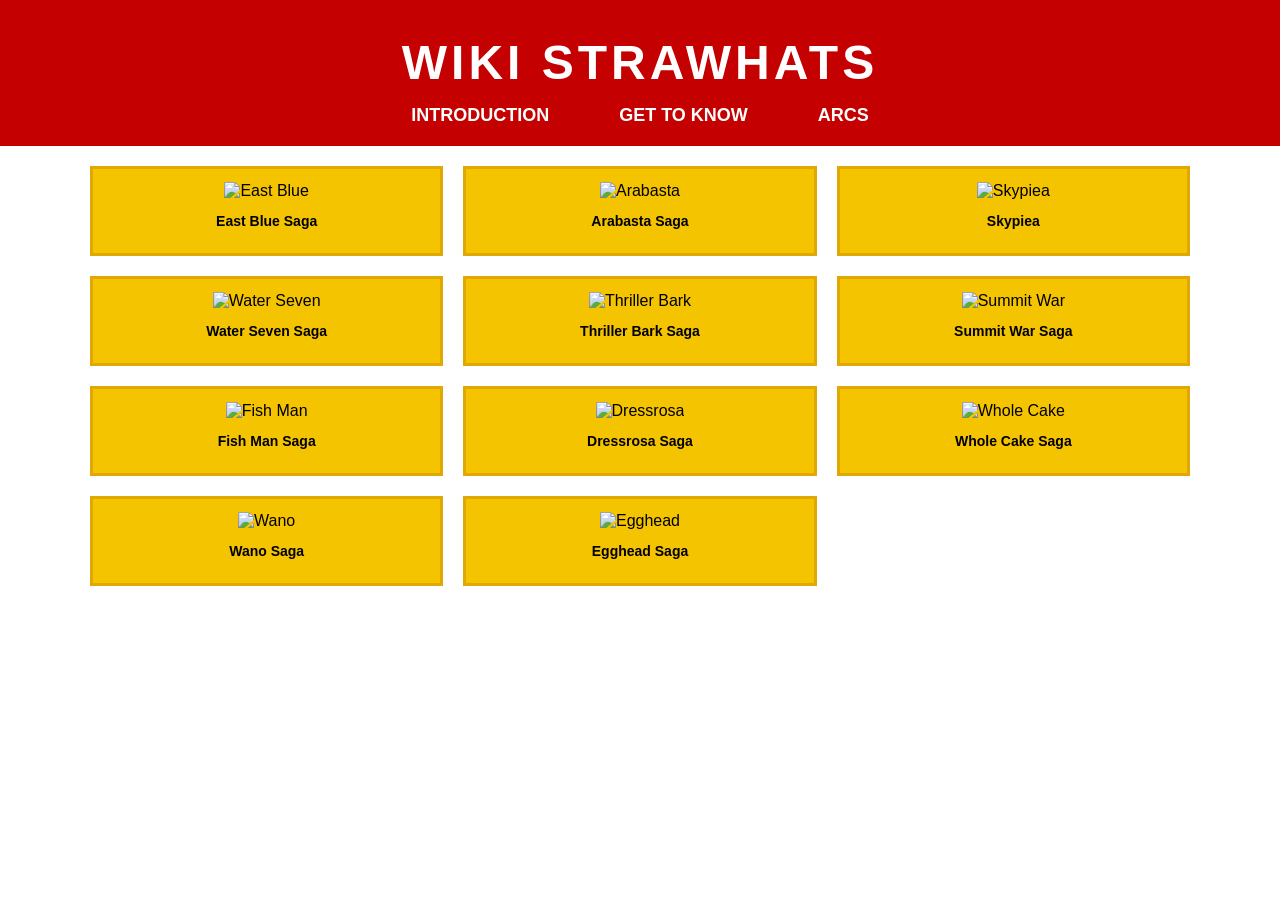
==== arcs.html @ 846ea4bb "Create arcs.html" ====
<!DOCTYPE html>
<html lang="en">
<head>
    <meta charset="UTF-8">
    <meta name="viewport" content="width=device-width, initial-scale=1.0">
    <title>Wiki Strawhats</title>
  <link rel="icon" type="image/x-icon" href="https://i.pinimg.com/474x/2b/53/75/2b5375f37294267d835e8a94cfd8593d.jpg">
    <link rel="stylesheet" href="styles.css">
<style>
        body {
            font-family: 'Poppins', sans-serif;
            margin: 0;
            background-color: #FFFFFF;
        }
        
        .header {
            background-color: #c40000;
            padding: 35px 0 15px 0;
            color: white;
            text-align: center;
        }
        
        .header h1 {
            font-size: 48px;
            margin: 0;
            font-weight: 900;
            letter-spacing: 4px;
        }
        
        .nav {
            display: flex;
            justify-content: center;
            gap: 70px;
            background-color: #c40000;
            padding-bottom: 20px;
        }
        
       .nav a{
            color: white;
            text-decoration: none;
            font-weight: 700;
            font-size: 18px;
        }
.container {
    width: 90%;
    max-width: 1100px;
    margin: 20px auto;
    display: grid;
    grid-template-columns: repeat(3, 1fr);
    gap: 20px;
}

.card {
    background: #f5c400;
    padding: 10px;
    border: 3px solid #e0a800;
    text-align: center;
    transition: transform 0.3s ease;
}

.card:hover {
    transform: scale(1.05);
    cursor: pointer;
}

.card img {
    width: 100%;
    height: 150px;
    object-fit: cover;
    border: 3px solid #f5c400;
}

.card h3 {
    margin-top: 10px;
    font-size: 14px;
    font-weight: 700;
    color: black;
}

</style>

   
</head>
<body>
    <div class="header">
        <h1>WIKI STRAWHATS</h1>
    </div>

    <div class="nav">
        <a href="introduction.html">INTRODUCTION</a>
        <a href="gettoknow.html">GET TO KNOW</a>
        <a href="arcs.html">ARCS</a>
    </div>

    <main class="container">

        <div class="card">
            <img src="https://imgix.ranker.com/list_img_v2/18103/3258103/original/3258103-u1" alt="East Blue">
            <h3>East Blue Saga</h3>
        </div>

        <div class="card">
            <img src="https://i.pinimg.com/1200x/14/4f/3a/144f3a293ab8cd12107321bf6cddfce6.jpg" alt="Arabasta">
            <h3>Arabasta Saga</h3>
        </div>

        <div class="card">
            <img src="https://i.pinimg.com/1200x/71/95/4d/71954d583d9072e910404e327b697180.jpg" alt="Skypiea">
            <h3>Skypiea</h3>
        </div>

        <div class="card">
            <img src="https://i.pinimg.com/1200x/c5/23/7b/c5237b1987d70a1d6edbd009a08f2630.jpg" alt="Water Seven">
            <h3>Water Seven Saga</h3>
        </div>

        <div class="card">
            <img src="https://i.pinimg.com/736x/1c/34/d7/1c34d7ddb60b9ae1895e5f232187d949.jpg" alt="Thriller Bark">
            <h3>Thriller Bark Saga</h3>
        </div>

        <div class="card">
            <img src="https://i.pinimg.com/736x/6d/41/ba/6d41ba75c91865b53bdc86d6353c5bdd.jpg" alt="Summit War">
            <h3>Summit War Saga</h3>
        </div>

        <div class="card">
            <img src="https://i.pinimg.com/1200x/76/b0/8a/76b08a66945599fbe53ddc0b412cfec5.jpg" alt="Fish Man">
            <h3>Fish Man Saga</h3>
        </div>

        <div class="card">
            <img src="https://i.pinimg.com/1200x/72/34/9c/72349ca5a2f61db0f1f7eb46d07643a7.jpg" alt="Dressrosa">
            <h3>Dressrosa Saga</h3>
        </div>

        <div class="card">
            <img src="https://i.pinimg.com/1200x/ee/59/12/ee59127f02cbeadf2a5cccda75965823.jpg" alt="Whole Cake">
            <h3>Whole Cake Saga</h3>
        </div>

        <div class="card">
            <img src="https://i.pinimg.com/736x/b7/c5/10/b7c510b1b9e7944755c6f5d527b3f366.jpg" alt="Wano">
            <h3>Wano Saga</h3>
        </div>

        <div class="card">
            <img src="https://i.pinimg.com/736x/4b/2a/7f/4b2a7ff6bd4dfa43c58085c15c66ec17.jpg" alt="Egghead">
            <h3>Egghead Saga</h3>
        </div>

    </main>

</body>
</html>
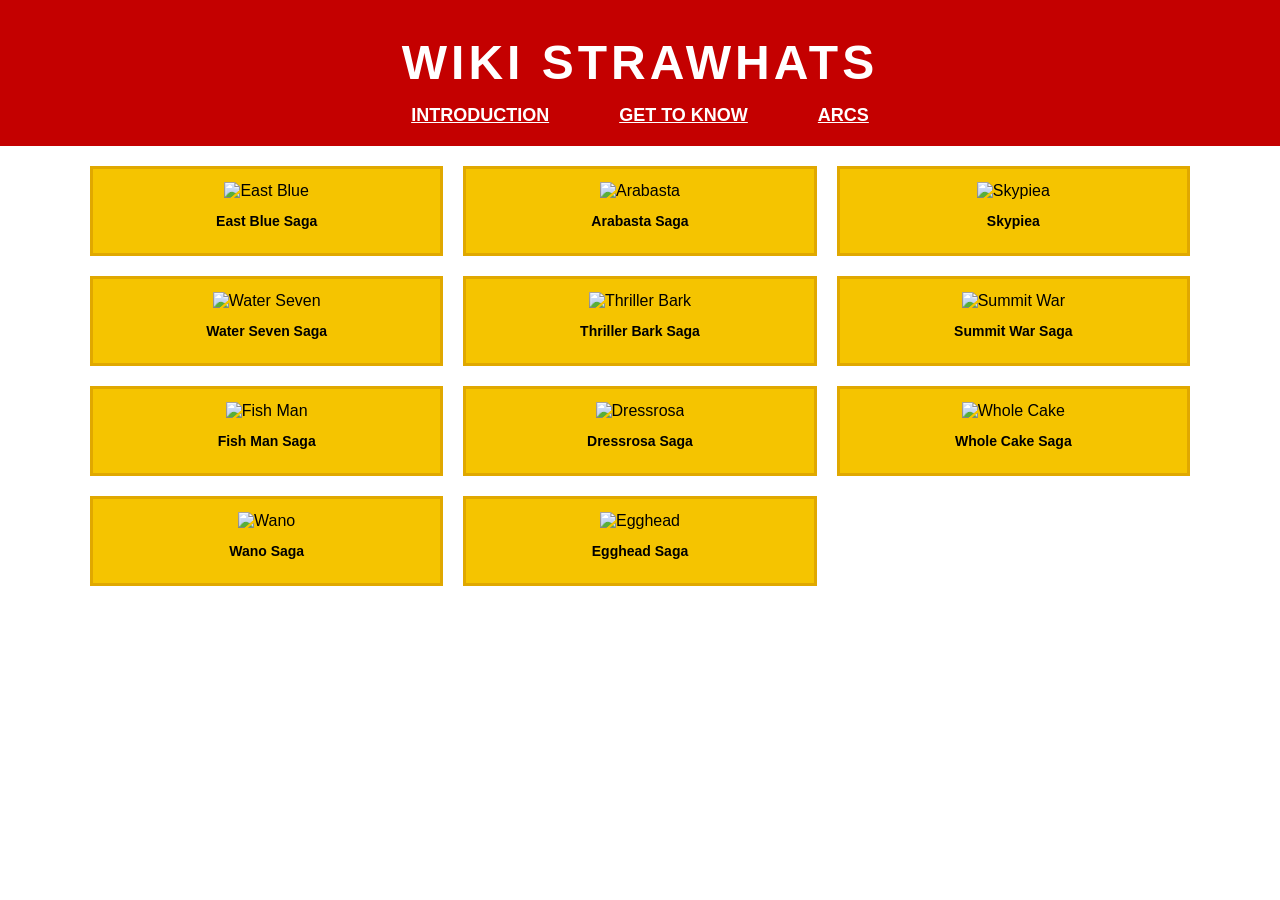
==== commit 8969749e: "Update arcs.html" ====
--- a/arcs.html
+++ b/arcs.html
@@ -37,7 +37,6 @@
         
        .nav a{
             color: white;
-            text-decoration: none;
             font-weight: 700;
             font-size: 18px;
         }
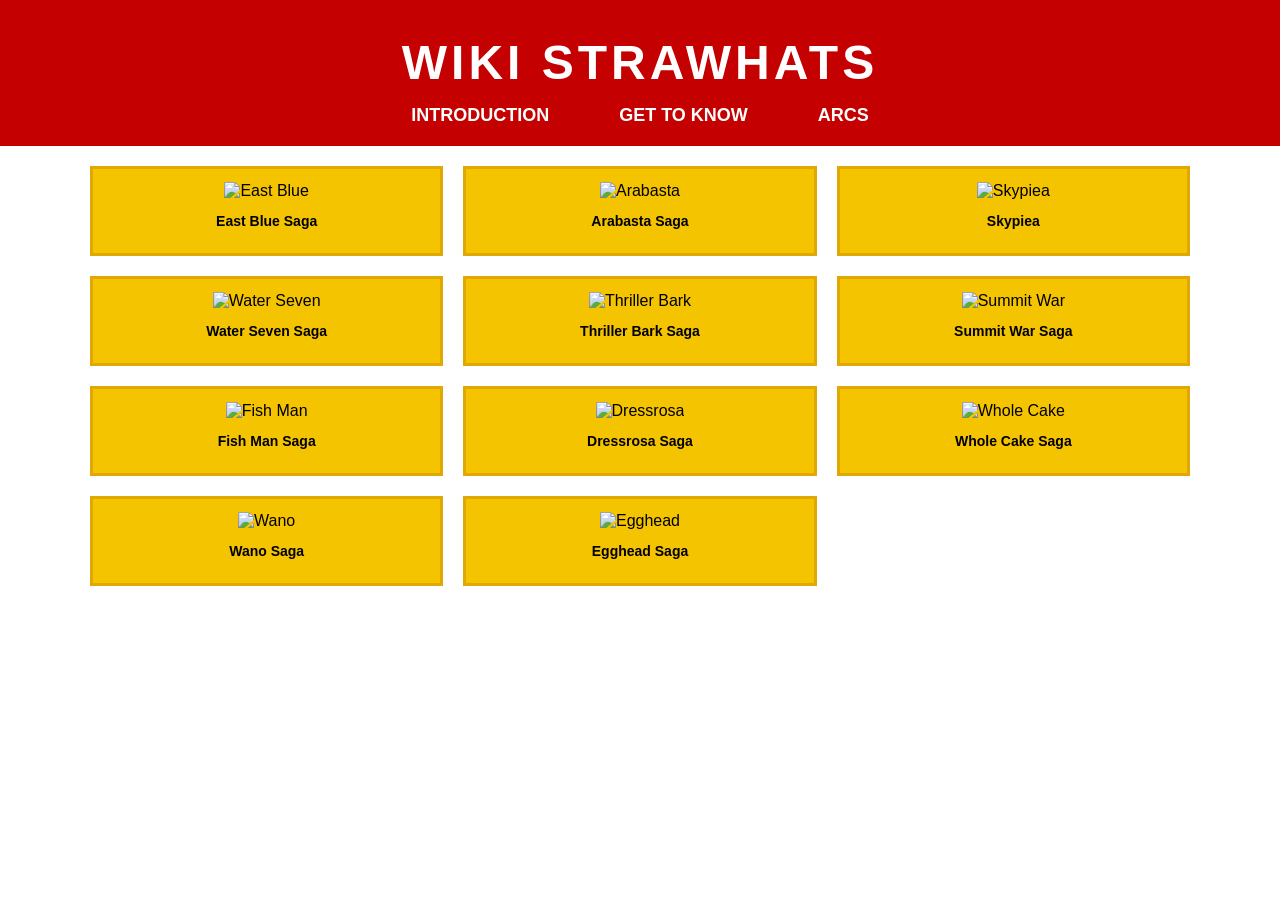
==== commit c940a2fb: "Update arcs.html" ====
--- a/arcs.html
+++ b/arcs.html
@@ -37,6 +37,7 @@
         
        .nav a{
             color: white;
+           text-decoration:none;
             font-weight: 700;
             font-size: 18px;
         }
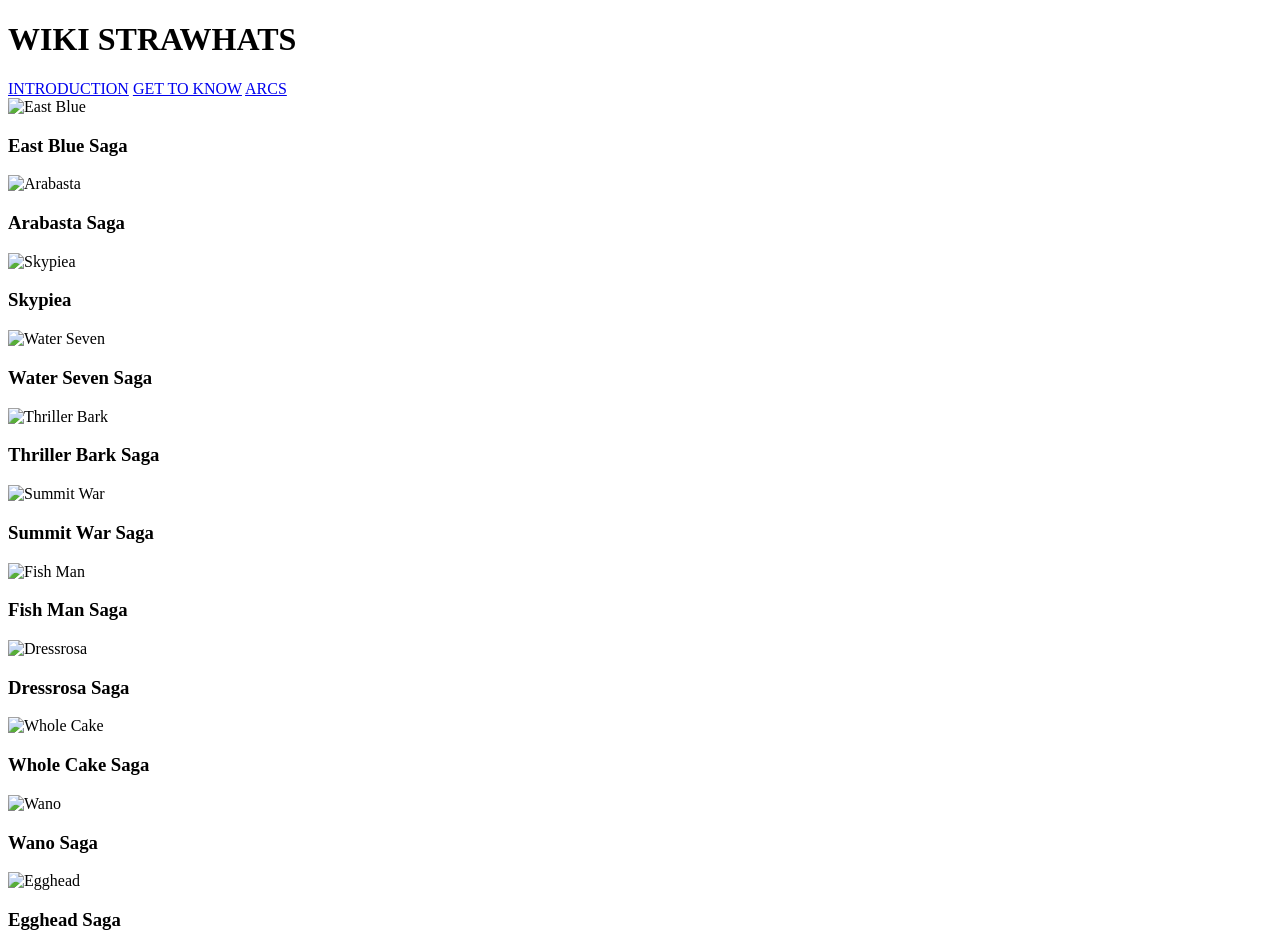
==== commit e884afe9: "Update arcs.html" ====
--- a/arcs.html
+++ b/arcs.html
@@ -4,84 +4,11 @@
     <meta charset="UTF-8">
     <meta name="viewport" content="width=device-width, initial-scale=1.0">
     <title>Wiki Strawhats</title>
-  <link rel="icon" type="image/x-icon" href="https://i.pinimg.com/474x/2b/53/75/2b5375f37294267d835e8a94cfd8593d.jpg">
-    <link rel="stylesheet" href="styles.css">
-<style>
-        body {
-            font-family: 'Poppins', sans-serif;
-            margin: 0;
-            background-color: #FFFFFF;
-        }
-        
-        .header {
-            background-color: #c40000;
-            padding: 35px 0 15px 0;
-            color: white;
-            text-align: center;
-        }
-        
-        .header h1 {
-            font-size: 48px;
-            margin: 0;
-            font-weight: 900;
-            letter-spacing: 4px;
-        }
-        
-        .nav {
-            display: flex;
-            justify-content: center;
-            gap: 70px;
-            background-color: #c40000;
-            padding-bottom: 20px;
-        }
-        
-       .nav a{
-            color: white;
-           text-decoration:none;
-            font-weight: 700;
-            font-size: 18px;
-        }
-.container {
-    width: 90%;
-    max-width: 1100px;
-    margin: 20px auto;
-    display: grid;
-    grid-template-columns: repeat(3, 1fr);
-    gap: 20px;
-}
-
-.card {
-    background: #f5c400;
-    padding: 10px;
-    border: 3px solid #e0a800;
-    text-align: center;
-    transition: transform 0.3s ease;
-}
-
-.card:hover {
-    transform: scale(1.05);
-    cursor: pointer;
-}
-
-.card img {
-    width: 100%;
-    height: 150px;
-    object-fit: cover;
-    border: 3px solid #f5c400;
-}
-
-.card h3 {
-    margin-top: 10px;
-    font-size: 14px;
-    font-weight: 700;
-    color: black;
-}
-
-</style>
-
-   
+    <link rel="icon" type="image/x-icon" href="https://i.pinimg.com/474x/2b/53/75/2b5375f37294267d835e8a94cfd8593d.jpg">
+    <link href="https://fonts.googleapis.com/css2?family=Anton&family=Poppins:wght@300;400;600&display=swap" rel="stylesheet">
+    <link rel="stylesheet" href="arcs.css">
 </head>
-<body>
+<body class="arcs-page">
     <div class="header">
         <h1>WIKI STRAWHATS</h1>
     </div>
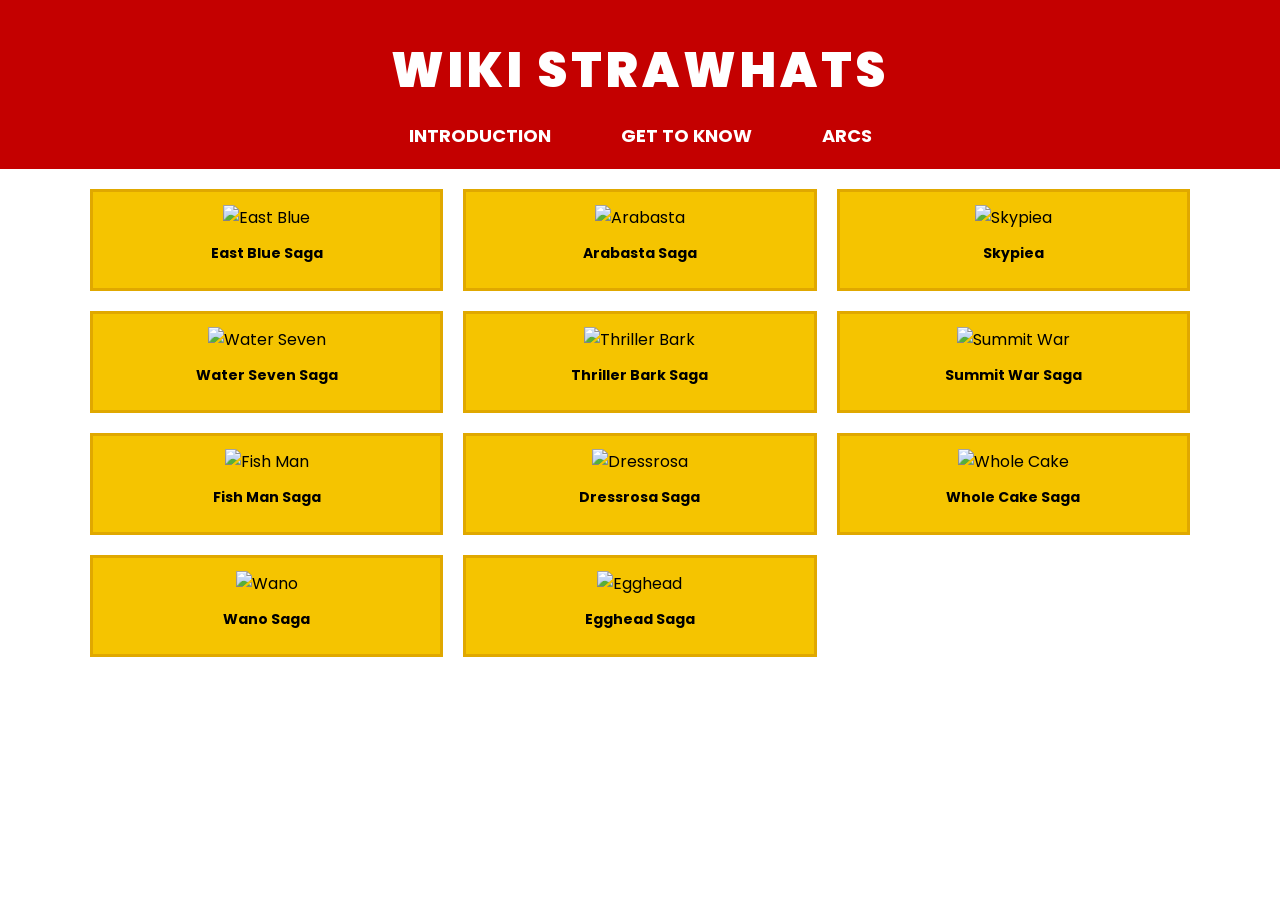
==== commit 5ed4cb19: "Update arcs.html" ====
--- a/arcs.html
+++ b/arcs.html
@@ -8,7 +8,7 @@
     <link href="https://fonts.googleapis.com/css2?family=Anton&family=Poppins:wght@300;400;600&display=swap" rel="stylesheet">
     <link rel="stylesheet" href="arcs.css">
 </head>
-<body class="arcs-page">
+<body>
     <div class="header">
         <h1>WIKI STRAWHATS</h1>
     </div>
--- a/arcs.css
+++ b/arcs.css
@@ -0,0 +1,70 @@
+        body {
+            font-family: 'Poppins', sans-serif;
+            margin: 0;
+            background-color: #FFFFFF;
+        }
+        
+        .header {
+            background-color: #c40000;
+            padding: 35px 0 15px 0;
+            color: white;
+            text-align: center;
+        }
+        
+        .header h1 {
+            font-size: 48px;
+            margin: 0;
+            font-weight: 900;
+            letter-spacing: 4px;
+        }
+        
+        .nav {
+            display: flex;
+            justify-content: center;
+            gap: 70px;
+            background-color: #c40000;
+            padding-bottom: 20px;
+        }
+        
+       .nav a{
+            color: white;
+           text-decoration:none;
+            font-weight: 700;
+            font-size: 18px;
+        }
+    
+.container {
+    width: 90%;
+    max-width: 1100px;
+    margin: 20px auto;
+    display: grid;
+    grid-template-columns: repeat(3, 1fr);
+    gap: 20px;
+}
+
+.card {
+    background: #f5c400;
+    padding: 10px;
+    border: 3px solid #e0a800;
+    text-align: center;
+    transition: transform 0.3s ease;
+}
+
+.card:hover {
+    transform: scale(1.05);
+    cursor: pointer;
+}
+
+.card img {
+    width: 100%;
+    height: 150px;
+    object-fit: cover;
+    border: 3px solid #f5c400;
+}
+
+.card h3 {
+    margin-top: 10px;
+    font-size: 14px;
+    font-weight: 700;
+    color: black;
+}
